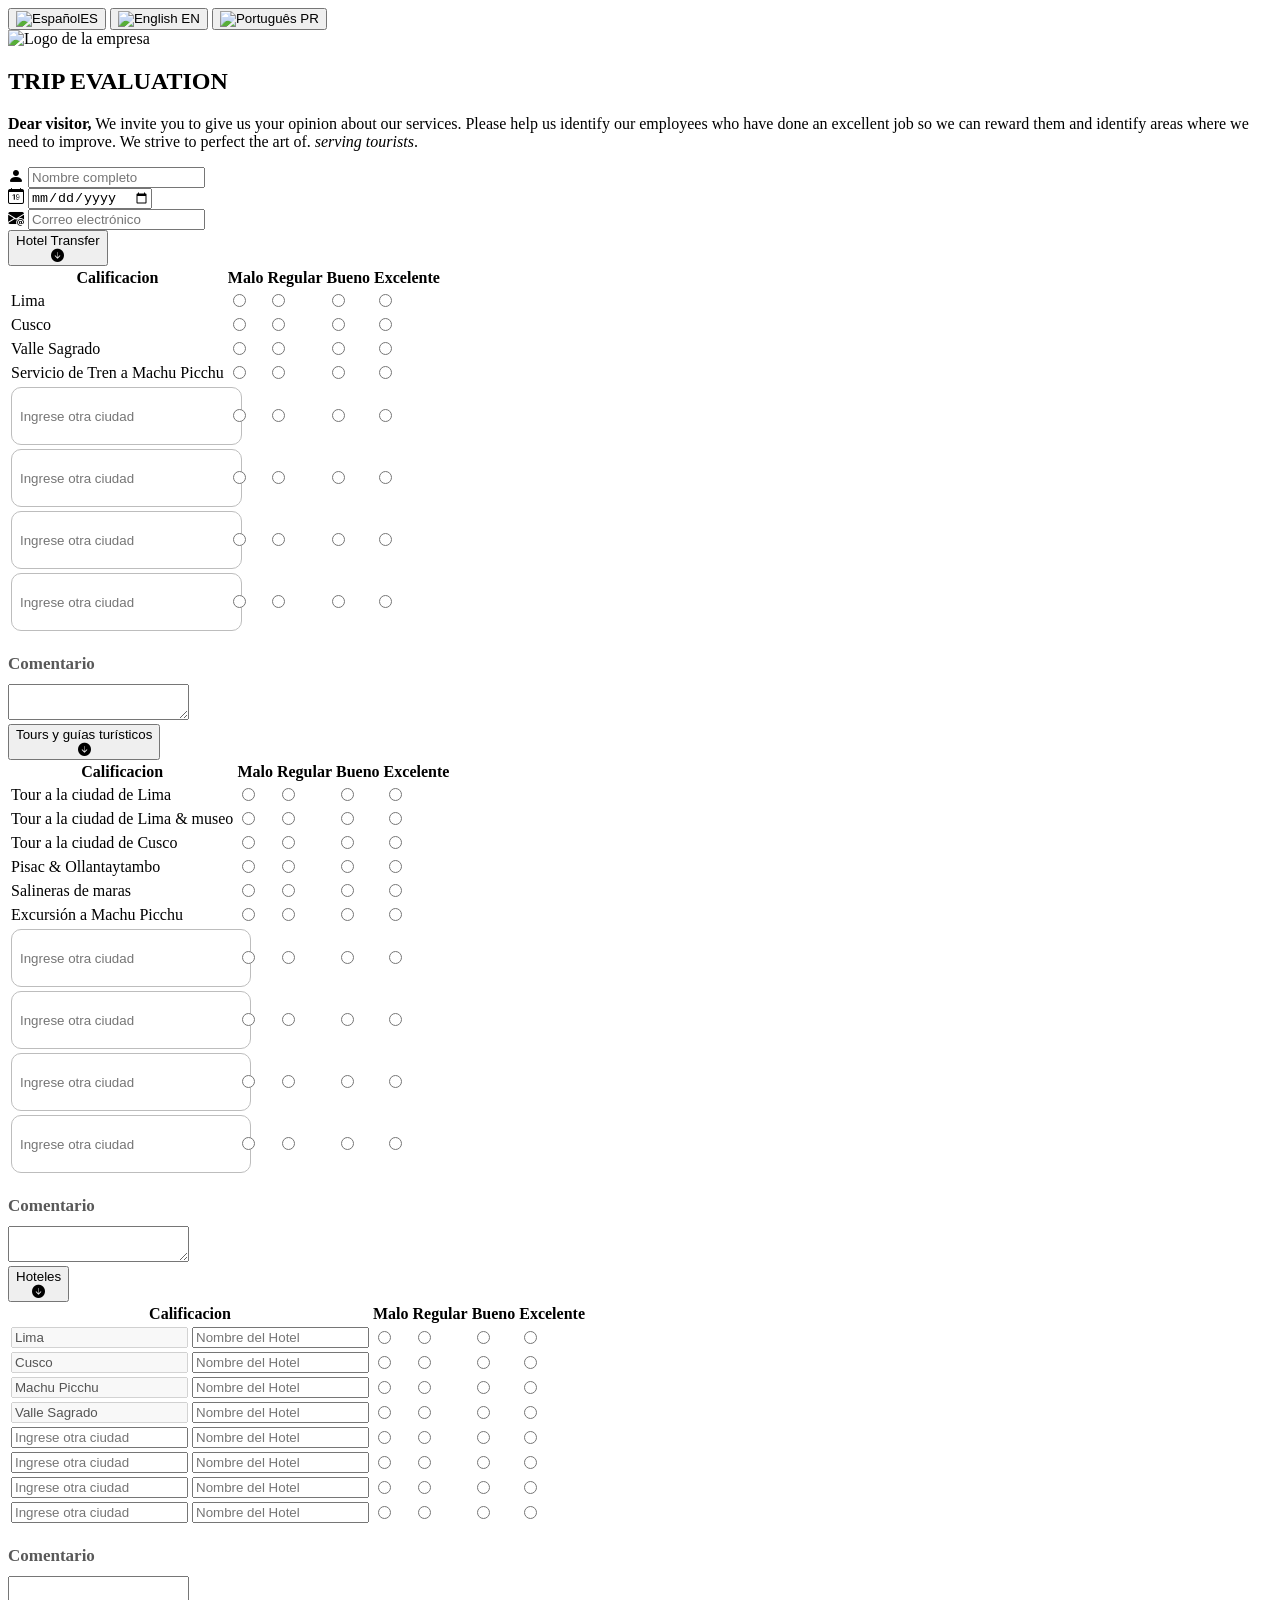
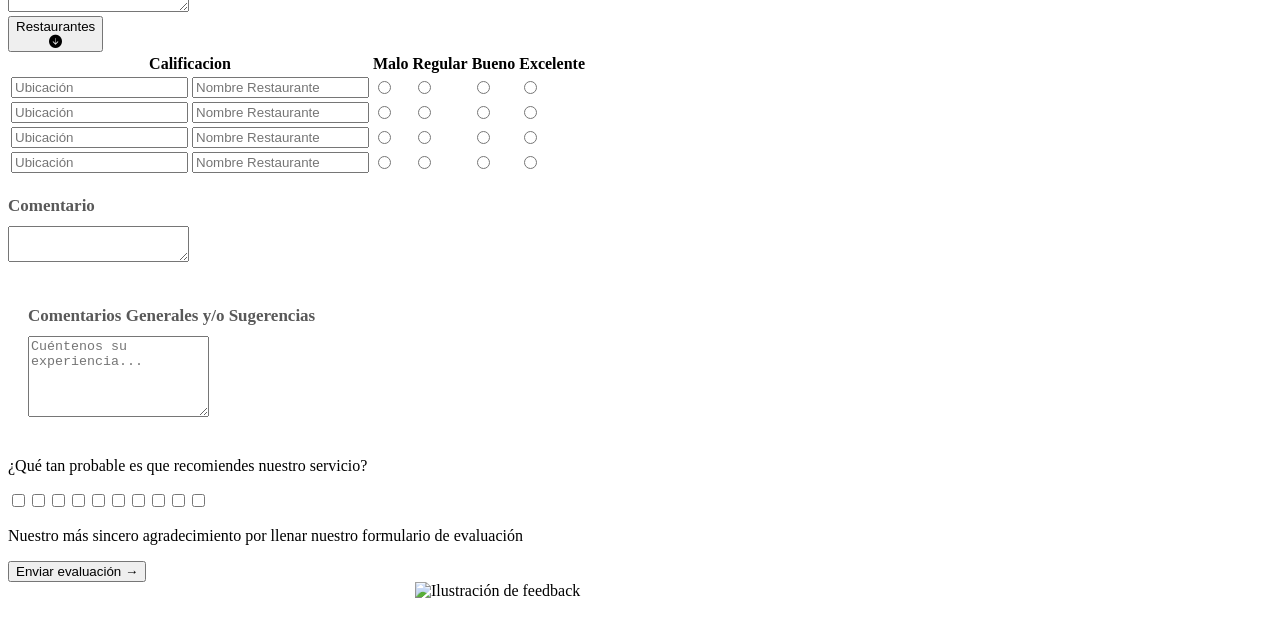
==== TE-PERU/en/index.html @ 6a071a6a "Add files via upload" ====
<!DOCTYPE html><html lang="en" data-astro-cid-glidbbnt> <head><meta charset="utf-8"><meta name="viewport" content="width=device-width"><meta name="generator" content="Astro v6.1.6"><link rel="icon" href="/favicon.ico"><link rel="preconnect" href="https://fonts.googleapis.com"><link rel="preconnect" href="https://fonts.gstatic.com" crossorigin><link href="https://fonts.googleapis.com/css2?family=Inter:ital,opsz,wght@0,14..32,100..900;1,14..32,100..900&display=swap" rel="stylesheet"><link rel="preconnect" href="https://fonts.gstatic.com" crossorigin><link href="https://fonts.googleapis.com/css2?family=Alex+Brush&display=swap" rel="stylesheet"><link rel="stylesheet" href="https://cdn.jsdelivr.net/npm/bootstrap-icons@1.13.1/font/bootstrap-icons.min.css"><link rel="stylesheet" href="/assets/languaje.DWebG3ff.css">
<style>.input-hotel-transfer[data-astro-cid-dhfotatx]{width:100%;height:40px;padding:8px;border-radius:10px;outline:none;border:1px solid rgb(189,189,189)}.comentarioText[data-astro-cid-dhfotatx]{color:#595959;font-weight:700;margin-top:20px;margin-bottom:10px;font-size:17px}.seccion-comentarios[data-astro-cid-dhfotatx]{padding:20px}.container-logo[data-astro-cid-dhfotatx]{width:100%;display:flex;justify-content:center;align-items:center}.imagen_logofiesta[data-astro-cid-dhfotatx]{width:450px;height:50px}
</style></head> <body data-astro-cid-glidbbnt>  <main data-astro-cid-dhfotatx> <div class="container-idiomas" data-astro-cid-yvy4d3r6> <div class="language-switcher" data-astro-cid-yvy4d3r6> <button id="btn-es" class="lang-btn boder-especial-left" data-astro-cid-yvy4d3r6> <img class="imagenSpanol" src="https://res.cloudinary.com/dlgeap8h0/image/upload/v1771217543/spanol_nisxya.png" alt="Español" data-astro-cid-yvy4d3r6>ES
</button> <button id="btn-en" class="lang-btn boder-especial" data-astro-cid-yvy4d3r6> <img class="imagenSpanol" src="https://res.cloudinary.com/dlgeap8h0/image/upload/v1771217543/eeuu_zp1ijv.png" alt="English" data-astro-cid-yvy4d3r6> EN
</button> <button id="btn-pr" class="boder-especial-right lang-btn" data-astro-cid-yvy4d3r6> <img class="imagenSpanol" src="https://res.cloudinary.com/dlgeap8h0/image/upload/v1776789189/Flag_of_Brazil.svg_dcr2kp.png" alt="Português" data-astro-cid-yvy4d3r6> PR
</button> </div> </div>  <script>
  function setActive(lang) {
    document.querySelectorAll(".lang-btn").forEach(btn => btn.classList.remove("active"));
    const target = document.querySelector("#btn-" + lang);
    if (target) target.classList.add("active");
  }

  function changeLang(lang) {
    localStorage.setItem("lang", lang);
    setActive(lang);
    window.dispatchEvent(new CustomEvent("changeLang", { detail: lang }));
  }

  function initLangButtons() {
    if (window.__langInitialized) return;
    window.__langInitialized = true;

    const btnEs = document.getElementById("btn-es");
    const btnEn = document.getElementById("btn-en");
    const btnPr = document.getElementById("btn-pr");

    if (!btnEs || !btnEn || !btnPr) return;

    btnEs.addEventListener("click", function() { changeLang("es"); });
    btnEn.addEventListener("click", function() { changeLang("en"); });
    btnPr.addEventListener("click", function() { changeLang("pr"); });

    const savedLang = localStorage.getItem("lang") || "es";
    setActive(savedLang);

    setTimeout(function() {
      window.dispatchEvent(new CustomEvent("changeLang", { detail: savedLang }));
    }, 80);
  }

  if (document.readyState === "loading") {
    document.addEventListener("DOMContentLoaded", initLangButtons);
  } else {
    initLangButtons();
  }

  document.addEventListener("astro:page-load", function() {
    window.__langInitialized = false;
    initLangButtons();
  });
</script> <section class="containerEvaluacionViaje" data-astro-cid-dhfotatx> <div class="imagen-empresa" data-astro-cid-dhfotatx> <img src="https://res.cloudinary.com/dlgeap8h0/image/upload/v1776726875/Group_22_vtvrk3.png" alt="Logo de la empresa" data-astro-cid-dhfotatx> </div> <div class="hero" data-astro-cid-dhfotatx> <h1 data-astro-cid-dhfotatx>TRIP EVALUATION</h1> <div class="hero-line" data-astro-cid-dhfotatx></div> </div> <div class="intro-card" data-astro-cid-dhfotatx> <p data-astro-cid-dhfotatx> <strong data-astro-cid-dhfotatx>Dear visitor,</strong> We invite you to give us your opinion about our services. Please help us identify our employees who have done an excellent job so we can reward them and identify areas where we need to improve.
 						We strive to perfect the art of. <em data-astro-cid-dhfotatx> serving tourists</em>.
</p> </div> <div class="containerForm" data-astro-cid-dhfotatx> <form class="form-contacto" data-astro-cid-dhfotatx> <div class="container-datos" data-astro-cid-dhfotatx> <div class="container-datosUnico" data-astro-cid-dhfotatx> <i class="bi bi-person-fill" data-astro-cid-dhfotatx></i> <input class="datosForm-personal" type="text" name="nombre" placeholder="Nombre completo" required data-astro-cid-dhfotatx> </div> <div class="container-datosUnico" data-astro-cid-dhfotatx> <i class="bi bi-calendar-date" data-astro-cid-dhfotatx></i> <input class="datosForm-personal" type="date" name="fecha" placeholder="Fecha" required data-astro-cid-dhfotatx> </div> </div> <div class="container-datosUnico mb-8" data-astro-cid-dhfotatx> <i class="bi bi-envelope-at-fill" data-astro-cid-dhfotatx></i> <input class="datosForm-personal" type="email" name="email" placeholder="Correo electrónico" required data-astro-cid-dhfotatx> </div> <div class="seccion" data-astro-cid-dhfotatx> <button type="button" class="seccion-header" aria-expanded="true" data-astro-cid-dhfotatx> <div class="seccion-titulo" data-astro-cid-dhfotatx> <span data-astro-cid-dhfotatx>Hotel Transfer</span> </div> <span class="chevron" data-astro-cid-dhfotatx> <i class="bi bi-arrow-down-circle-fill" data-astro-cid-dhfotatx></i> </span> </button> <div class="seccion-cuerpo abierto" data-astro-cid-dhfotatx> <table data-astro-cid-dhfotatx> <thead> <tr> <th class="col-label" data-i18n="calificacion">Calificacion</th> <th><span class="badge malo" data-i18n="malo">Malo</span></th> <th><span class="badge regular" data-i18n="regular">Regular</span></th> <th><span class="badge bueno" data-i18n="bueno">Bueno</span></th> <th><span class="badge excelente" data-i18n="excelente">Excelente</span></th> </tr> </thead> <tbody data-astro-cid-dhfotatx> <tr data-astro-cid-dhfotatx> <td class="fila-label" data-astro-cid-dhfotatx>Lima</td> <td data-astro-cid-dhfotatx><input type="radio" name="transfer-lima" value="1" data-astro-cid-dhfotatx></td> <td data-astro-cid-dhfotatx><input type="radio" name="transfer-lima" value="2" data-astro-cid-dhfotatx></td> <td data-astro-cid-dhfotatx><input type="radio" name="transfer-lima" value="3" data-astro-cid-dhfotatx></td> <td data-astro-cid-dhfotatx><input type="radio" name="transfer-lima" value="4" data-astro-cid-dhfotatx></td> </tr> <tr data-astro-cid-dhfotatx> <td class="fila-label" data-astro-cid-dhfotatx>Cusco</td> <td data-astro-cid-dhfotatx><input type="radio" name="transfer-cusco" value="1" data-astro-cid-dhfotatx></td> <td data-astro-cid-dhfotatx><input type="radio" name="transfer-cusco" value="2" data-astro-cid-dhfotatx></td> <td data-astro-cid-dhfotatx><input type="radio" name="transfer-cusco" value="3" data-astro-cid-dhfotatx></td> <td data-astro-cid-dhfotatx><input type="radio" name="transfer-cusco" value="4" data-astro-cid-dhfotatx></td> </tr> <tr data-astro-cid-dhfotatx> <td class="fila-label" data-astro-cid-dhfotatx>Valle Sagrado</td> <td data-astro-cid-dhfotatx><input type="radio" name="transfer-valle" value="1" data-astro-cid-dhfotatx></td> <td data-astro-cid-dhfotatx><input type="radio" name="transfer-valle" value="2" data-astro-cid-dhfotatx></td> <td data-astro-cid-dhfotatx><input type="radio" name="transfer-valle" value="3" data-astro-cid-dhfotatx></td> <td data-astro-cid-dhfotatx><input type="radio" name="transfer-valle" value="4" data-astro-cid-dhfotatx></td> </tr> <tr data-astro-cid-dhfotatx> <td class="fila-label" data-astro-cid-dhfotatx>Servicio de Tren a Machu Picchu</td> <td data-astro-cid-dhfotatx><input type="radio" name="transfer-arequipa" value="1" data-astro-cid-dhfotatx></td> <td data-astro-cid-dhfotatx><input type="radio" name="transfer-arequipa" value="2" data-astro-cid-dhfotatx></td> <td data-astro-cid-dhfotatx><input type="radio" name="transfer-arequipa" value="3" data-astro-cid-dhfotatx></td> <td data-astro-cid-dhfotatx><input type="radio" name="transfer-arequipa" value="4" data-astro-cid-dhfotatx></td> </tr> <tr data-astro-cid-dhfotatx> <td class="fila-label" data-astro-cid-dhfotatx><input class="hotel_input input-hotel-transfer" type="text" name="hotel-transfer-nombre-1" placeholder="Ingrese otra ciudad" data-astro-cid-dhfotatx></td> <td data-astro-cid-dhfotatx><input type="radio" name="hotel-transfer-calificacion-1" value="1" data-astro-cid-dhfotatx></td> <td data-astro-cid-dhfotatx><input type="radio" name="hotel-transfer-calificacion-1" value="2" data-astro-cid-dhfotatx></td> <td data-astro-cid-dhfotatx><input type="radio" name="hotel-transfer-calificacion-1" value="3" data-astro-cid-dhfotatx></td> <td data-astro-cid-dhfotatx><input type="radio" name="hotel-transfer-calificacion-1" value="4" data-astro-cid-dhfotatx></td> </tr> <tr data-astro-cid-dhfotatx> <td class="fila-label" data-astro-cid-dhfotatx><input class="hotel_input input-hotel-transfer" type="text" name="hotel-transfer-nombre-2" placeholder="Ingrese otra ciudad" data-astro-cid-dhfotatx></td> <td data-astro-cid-dhfotatx><input type="radio" name="hotel-transfer-calificacion-2" value="1" data-astro-cid-dhfotatx></td> <td data-astro-cid-dhfotatx><input type="radio" name="hotel-transfer-calificacion-2" value="2" data-astro-cid-dhfotatx></td> <td data-astro-cid-dhfotatx><input type="radio" name="hotel-transfer-calificacion-2" value="3" data-astro-cid-dhfotatx></td> <td data-astro-cid-dhfotatx><input type="radio" name="hotel-transfer-calificacion-2" value="4" data-astro-cid-dhfotatx></td> </tr> <tr data-astro-cid-dhfotatx> <td class="fila-label" data-astro-cid-dhfotatx><input class="hotel_input input-hotel-transfer" type="text" name="hotel-transfer-nombre-3" placeholder="Ingrese otra ciudad" data-astro-cid-dhfotatx></td> <td data-astro-cid-dhfotatx><input type="radio" name="hotel-transfer-calificacion-3" value="1" data-astro-cid-dhfotatx></td> <td data-astro-cid-dhfotatx><input type="radio" name="hotel-transfer-calificacion-3" value="2" data-astro-cid-dhfotatx></td> <td data-astro-cid-dhfotatx><input type="radio" name="hotel-transfer-calificacion-3" value="3" data-astro-cid-dhfotatx></td> <td data-astro-cid-dhfotatx><input type="radio" name="hotel-transfer-calificacion-3" value="4" data-astro-cid-dhfotatx></td> </tr> <tr data-astro-cid-dhfotatx> <td class="fila-label" data-astro-cid-dhfotatx><input class="hotel_input input-hotel-transfer" type="text" name="hotel-transfer-nombre-4" placeholder="Ingrese otra ciudad" data-astro-cid-dhfotatx></td> <td data-astro-cid-dhfotatx><input type="radio" name="hotel-transfer-calificacion-4" value="1" data-astro-cid-dhfotatx></td> <td data-astro-cid-dhfotatx><input type="radio" name="hotel-transfer-calificacion-4" value="2" data-astro-cid-dhfotatx></td> <td data-astro-cid-dhfotatx><input type="radio" name="hotel-transfer-calificacion-4" value="3" data-astro-cid-dhfotatx></td> <td data-astro-cid-dhfotatx><input type="radio" name="hotel-transfer-calificacion-4" value="4" data-astro-cid-dhfotatx></td> </tr> </tbody> </table> <div data-astro-cid-dhfotatx> <p class="comentarioText" data-astro-cid-dhfotatx>Comentario</p> <textarea name="comentarioHotelTransfer" placeholder="" data-astro-cid-dhfotatx></textarea> </div> </div> </div> <div class="seccion" data-astro-cid-dhfotatx> <button type="button" class="seccion-header" aria-expanded="false" data-astro-cid-dhfotatx> <div class="seccion-titulo" data-astro-cid-dhfotatx> <span data-astro-cid-dhfotatx>Tours y guías turísticos</span> </div> <span class="chevron" data-astro-cid-dhfotatx> <i class="bi bi-arrow-down-circle-fill" data-astro-cid-dhfotatx></i> </span> </button> <div class="seccion-cuerpo" data-astro-cid-dhfotatx> <table data-astro-cid-dhfotatx> <thead> <tr> <th class="col-label" data-i18n="calificacion">Calificacion</th> <th><span class="badge malo" data-i18n="malo">Malo</span></th> <th><span class="badge regular" data-i18n="regular">Regular</span></th> <th><span class="badge bueno" data-i18n="bueno">Bueno</span></th> <th><span class="badge excelente" data-i18n="excelente">Excelente</span></th> </tr> </thead> <tbody data-astro-cid-dhfotatx> <tr data-astro-cid-dhfotatx> <td class="fila-label" data-astro-cid-dhfotatx>Tour a la ciudad de Lima</td> <td data-astro-cid-dhfotatx><input type="radio" name="guia-lima" value="1" data-astro-cid-dhfotatx></td> <td data-astro-cid-dhfotatx><input type="radio" name="guia-lima" value="2" data-astro-cid-dhfotatx></td> <td data-astro-cid-dhfotatx><input type="radio" name="guia-lima" value="3" data-astro-cid-dhfotatx></td> <td data-astro-cid-dhfotatx><input type="radio" name="guia-lima" value="4" data-astro-cid-dhfotatx></td> </tr> <tr data-astro-cid-dhfotatx> <td class="fila-label" data-astro-cid-dhfotatx>Tour a la ciudad de Lima & museo</td> <td data-astro-cid-dhfotatx><input type="radio" name="guia-lima-museo" value="1" data-astro-cid-dhfotatx></td> <td data-astro-cid-dhfotatx><input type="radio" name="guia-lima-museo" value="2" data-astro-cid-dhfotatx></td> <td data-astro-cid-dhfotatx><input type="radio" name="guia-lima-museo" value="3" data-astro-cid-dhfotatx></td> <td data-astro-cid-dhfotatx><input type="radio" name="guia-lima-museo" value="4" data-astro-cid-dhfotatx></td> </tr> <tr data-astro-cid-dhfotatx> <td class="fila-label" data-astro-cid-dhfotatx>Tour a la ciudad de Cusco</td> <td data-astro-cid-dhfotatx><input type="radio" name="guia-ciudad-cusco" value="1" data-astro-cid-dhfotatx></td> <td data-astro-cid-dhfotatx><input type="radio" name="guia-ciudad-cusco" value="2" data-astro-cid-dhfotatx></td> <td data-astro-cid-dhfotatx><input type="radio" name="guia-ciudad-cusco" value="3" data-astro-cid-dhfotatx></td> <td data-astro-cid-dhfotatx><input type="radio" name="guia-ciudad-cusco" value="4" data-astro-cid-dhfotatx></td> </tr> <tr data-astro-cid-dhfotatx> <td class="fila-label" data-astro-cid-dhfotatx>Pisac & Ollantaytambo</td> <td data-astro-cid-dhfotatx><input type="radio" name="guia-pisac" value="1" data-astro-cid-dhfotatx></td> <td data-astro-cid-dhfotatx><input type="radio" name="guia-pisac" value="2" data-astro-cid-dhfotatx></td> <td data-astro-cid-dhfotatx><input type="radio" name="guia-pisac" value="3" data-astro-cid-dhfotatx></td> <td data-astro-cid-dhfotatx><input type="radio" name="guia-pisac" value="4" data-astro-cid-dhfotatx></td> </tr> <tr data-astro-cid-dhfotatx> <td class="fila-label" data-astro-cid-dhfotatx>Salineras de maras</td> <td data-astro-cid-dhfotatx><input type="radio" name="guia-piscinas-moray" value="1" data-astro-cid-dhfotatx></td> <td data-astro-cid-dhfotatx><input type="radio" name="guia-piscinas-moray" value="2" data-astro-cid-dhfotatx></td> <td data-astro-cid-dhfotatx><input type="radio" name="guia-piscinas-moray" value="3" data-astro-cid-dhfotatx></td> <td data-astro-cid-dhfotatx><input type="radio" name="guia-piscinas-moray" value="4" data-astro-cid-dhfotatx></td> </tr> <tr data-astro-cid-dhfotatx> <td class="fila-label" data-astro-cid-dhfotatx>Excursión a Machu Picchu</td> <td data-astro-cid-dhfotatx><input type="radio" name="guia-machu-picchu" value="1" data-astro-cid-dhfotatx></td> <td data-astro-cid-dhfotatx><input type="radio" name="guia-machu-picchu" value="2" data-astro-cid-dhfotatx></td> <td data-astro-cid-dhfotatx><input type="radio" name="guia-machu-picchu" value="3" data-astro-cid-dhfotatx></td> <td data-astro-cid-dhfotatx><input type="radio" name="guia-machu-picchu" value="4" data-astro-cid-dhfotatx></td> </tr> <tr data-astro-cid-dhfotatx> <td class="fila-label" data-astro-cid-dhfotatx><input class="hotel_input input-hotel-transfer" type="text" name="tours-nombre-1" placeholder="Ingrese otra ciudad" data-astro-cid-dhfotatx></td> <td data-astro-cid-dhfotatx><input type="radio" name="tours-guia-1" value="1" data-astro-cid-dhfotatx></td> <td data-astro-cid-dhfotatx><input type="radio" name="tours-guia-1" value="2" data-astro-cid-dhfotatx></td> <td data-astro-cid-dhfotatx><input type="radio" name="tours-guia-1" value="3" data-astro-cid-dhfotatx></td> <td data-astro-cid-dhfotatx><input type="radio" name="tours-guia-1" value="4" data-astro-cid-dhfotatx></td> </tr> <tr data-astro-cid-dhfotatx> <td class="fila-label" data-astro-cid-dhfotatx><input class="hotel_input input-hotel-transfer" type="text" name="tours-nombre-2" placeholder="Ingrese otra ciudad" data-astro-cid-dhfotatx></td> <td data-astro-cid-dhfotatx><input type="radio" name="tours-guia-2" value="1" data-astro-cid-dhfotatx></td> <td data-astro-cid-dhfotatx><input type="radio" name="tours-guia-2" value="2" data-astro-cid-dhfotatx></td> <td data-astro-cid-dhfotatx><input type="radio" name="tours-guia-2" value="3" data-astro-cid-dhfotatx></td> <td data-astro-cid-dhfotatx><input type="radio" name="tours-guia-2" value="4" data-astro-cid-dhfotatx></td> </tr> <tr data-astro-cid-dhfotatx> <td class="fila-label" data-astro-cid-dhfotatx><input class="hotel_input input-hotel-transfer" type="text" name="tours-nombre-3" placeholder="Ingrese otra ciudad" data-astro-cid-dhfotatx></td> <td data-astro-cid-dhfotatx><input type="radio" name="tours-guia-3" value="1" data-astro-cid-dhfotatx></td> <td data-astro-cid-dhfotatx><input type="radio" name="tours-guia-3" value="2" data-astro-cid-dhfotatx></td> <td data-astro-cid-dhfotatx><input type="radio" name="tours-guia-3" value="3" data-astro-cid-dhfotatx></td> <td data-astro-cid-dhfotatx><input type="radio" name="tours-guia-3" value="4" data-astro-cid-dhfotatx></td> </tr> <tr data-astro-cid-dhfotatx> <td class="fila-label" data-astro-cid-dhfotatx><input class="hotel_input input-hotel-transfer" type="text" name="tours-nombre-4" placeholder="Ingrese otra ciudad" data-astro-cid-dhfotatx></td> <td data-astro-cid-dhfotatx><input type="radio" name="tours-guia-4" value="1" data-astro-cid-dhfotatx></td> <td data-astro-cid-dhfotatx><input type="radio" name="tours-guia-4" value="2" data-astro-cid-dhfotatx></td> <td data-astro-cid-dhfotatx><input type="radio" name="tours-guia-4" value="3" data-astro-cid-dhfotatx></td> <td data-astro-cid-dhfotatx><input type="radio" name="tours-guia-4" value="4" data-astro-cid-dhfotatx></td> </tr> </tbody> </table> <div data-astro-cid-dhfotatx> <p class="comentarioText" data-astro-cid-dhfotatx>Comentario</p> <textarea name="comentarioToursGuia" placeholder="" data-astro-cid-dhfotatx></textarea> </div> </div> </div> <div class="seccion" data-astro-cid-dhfotatx> <button type="button" class="seccion-header" aria-expanded="false" data-astro-cid-dhfotatx> <div class="seccion-titulo" data-astro-cid-dhfotatx> <span data-astro-cid-dhfotatx>Hoteles</span> </div> <span class="chevron" data-astro-cid-dhfotatx> <i class="bi bi-arrow-down-circle-fill" data-astro-cid-dhfotatx></i> </span> </button> <div class="seccion-cuerpo" data-astro-cid-dhfotatx> <table data-astro-cid-dhfotatx> <thead> <tr> <th class="col-label" data-i18n="calificacion">Calificacion</th> <th><span class="badge malo" data-i18n="malo">Malo</span></th> <th><span class="badge regular" data-i18n="regular">Regular</span></th> <th><span class="badge bueno" data-i18n="bueno">Bueno</span></th> <th><span class="badge excelente" data-i18n="excelente">Excelente</span></th> </tr> </thead> <tbody data-astro-cid-dhfotatx> <tr data-astro-cid-dhfotatx> <td class="fila-label" data-astro-cid-dhfotatx> <div class="container-input_hotel" data-astro-cid-dhfotatx> <input class="hotel_input input-restaurante" type="text" name="Lima" value="Lima" disabled placeholder="Ingrese otra ciudad" data-astro-cid-dhfotatx> <input class="hotel_input input-restaurante" type="text" name="hotel-lima" placeholder="Nombre del Hotel" data-astro-cid-dhfotatx> </div> </td> <td data-astro-cid-dhfotatx><input type="radio" name="hotel-lima-calificacion" value="1" data-astro-cid-dhfotatx></td> <td data-astro-cid-dhfotatx><input type="radio" name="hotel-lima-calificacion" value="2" data-astro-cid-dhfotatx></td> <td data-astro-cid-dhfotatx><input type="radio" name="hotel-lima-calificacion" value="3" data-astro-cid-dhfotatx></td> <td data-astro-cid-dhfotatx><input type="radio" name="hotel-lima-calificacion" value="4" data-astro-cid-dhfotatx></td> </tr> <tr data-astro-cid-dhfotatx> <td class="fila-label" data-astro-cid-dhfotatx> <div class="container-input_hotel" data-astro-cid-dhfotatx> <input class="hotel_input input-restaurante" type="text" name="Cusco" value="Cusco" disabled placeholder="Ingrese otra ciudad" data-astro-cid-dhfotatx> <input class="hotel_input input-restaurante" type="text" name="hotel-cusco" placeholder="Nombre del Hotel" data-astro-cid-dhfotatx> </div> </td> <td data-astro-cid-dhfotatx><input type="radio" name="hotel-cusco-calificacion" value="1" data-astro-cid-dhfotatx></td> <td data-astro-cid-dhfotatx><input type="radio" name="hotel-cusco-calificacion" value="2" data-astro-cid-dhfotatx></td> <td data-astro-cid-dhfotatx><input type="radio" name="hotel-cusco-calificacion" value="3" data-astro-cid-dhfotatx></td> <td data-astro-cid-dhfotatx><input type="radio" name="hotel-cusco-calificacion" value="4" data-astro-cid-dhfotatx></td> </tr> <tr data-astro-cid-dhfotatx> <td class="fila-label" data-astro-cid-dhfotatx> <div class="container-input_hotel" data-astro-cid-dhfotatx> <input class="hotel_input input-restaurante" type="text" name="machu-picchu" value="Machu Picchu" disabled placeholder="Ingrese otra ciudad" data-astro-cid-dhfotatx> <input class="hotel_input input-restaurante" type="text" name="hotel-machu-picchu" placeholder="Nombre del Hotel" data-astro-cid-dhfotatx> </div> </td> <td data-astro-cid-dhfotatx><input type="radio" name="hotel-machu-picchu-calificacion" value="1" data-astro-cid-dhfotatx></td> <td data-astro-cid-dhfotatx><input type="radio" name="hotel-machu-picchu-calificacion" value="2" data-astro-cid-dhfotatx></td> <td data-astro-cid-dhfotatx><input type="radio" name="hotel-machu-picchu-calificacion" value="3" data-astro-cid-dhfotatx></td> <td data-astro-cid-dhfotatx><input type="radio" name="hotel-machu-picchu-calificacion" value="4" data-astro-cid-dhfotatx></td> </tr> <tr data-astro-cid-dhfotatx> <td class="fila-label" data-astro-cid-dhfotatx> <div class="container-input_hotel" data-astro-cid-dhfotatx> <input class="hotel_input input-restaurante" type="text" name="valle-sagrado" value="Valle Sagrado" disabled placeholder="Ingrese otra ciudad" data-astro-cid-dhfotatx> <input class="hotel_input input-restaurante" type="text" name="hotel-valle-sagrado" placeholder="Nombre del Hotel" data-astro-cid-dhfotatx> </div> </td> <td data-astro-cid-dhfotatx><input type="radio" name="hotel-valle-sagrado-calificacion" value="1" data-astro-cid-dhfotatx></td> <td data-astro-cid-dhfotatx><input type="radio" name="hotel-valle-sagrado-calificacion" value="2" data-astro-cid-dhfotatx></td> <td data-astro-cid-dhfotatx><input type="radio" name="hotel-valle-sagrado-calificacion" value="3" data-astro-cid-dhfotatx></td> <td data-astro-cid-dhfotatx><input type="radio" name="hotel-valle-sagrado-calificacion" value="4" data-astro-cid-dhfotatx></td> </tr> <tr data-astro-cid-dhfotatx> <td class="fila-label" data-astro-cid-dhfotatx> <div class="container-input_hotel" data-astro-cid-dhfotatx> <input class="hotel_input input-restaurante" type="text" name="hotel-ubicacion-1" placeholder="Ingrese otra ciudad" data-astro-cid-dhfotatx> <input class="hotel_input input-restaurante" type="text" name="hotel-nombre-1" placeholder="Nombre del Hotel" data-astro-cid-dhfotatx> </div> </td> <td data-astro-cid-dhfotatx><input type="radio" name="hotel-calificacion-1" value="1" data-astro-cid-dhfotatx></td> <td data-astro-cid-dhfotatx><input type="radio" name="hotel-calificacion-1" value="2" data-astro-cid-dhfotatx></td> <td data-astro-cid-dhfotatx><input type="radio" name="hotel-calificacion-1" value="3" data-astro-cid-dhfotatx></td> <td data-astro-cid-dhfotatx><input type="radio" name="hotel-calificacion-1" value="4" data-astro-cid-dhfotatx></td> </tr> <tr data-astro-cid-dhfotatx> <td class="fila-label" data-astro-cid-dhfotatx> <div class="container-input_hotel" data-astro-cid-dhfotatx> <input class="hotel_input input-restaurante" type="text" name="hotel-ubicacion-2" placeholder="Ingrese otra ciudad" data-astro-cid-dhfotatx> <input class="hotel_input input-restaurante" type="text" name="hotel-nombre-2" placeholder="Nombre del Hotel" data-astro-cid-dhfotatx> </div> </td> <td data-astro-cid-dhfotatx><input type="radio" name="hotel-calificacion-2" value="1" data-astro-cid-dhfotatx></td> <td data-astro-cid-dhfotatx><input type="radio" name="hotel-calificacion-2" value="2" data-astro-cid-dhfotatx></td> <td data-astro-cid-dhfotatx><input type="radio" name="hotel-calificacion-2" value="3" data-astro-cid-dhfotatx></td> <td data-astro-cid-dhfotatx><input type="radio" name="hotel-calificacion-2" value="4" data-astro-cid-dhfotatx></td> </tr> <tr data-astro-cid-dhfotatx> <td class="fila-label" data-astro-cid-dhfotatx> <div class="container-input_hotel" data-astro-cid-dhfotatx> <input class="hotel_input input-restaurante" type="text" name="hotel-ubicacion-3" placeholder="Ingrese otra ciudad" data-astro-cid-dhfotatx> <input class="hotel_input input-restaurante" type="text" name="hotel-nombre-3" placeholder="Nombre del Hotel" data-astro-cid-dhfotatx> </div> </td> <td data-astro-cid-dhfotatx><input type="radio" name="hotel-calificacion-3" value="1" data-astro-cid-dhfotatx></td> <td data-astro-cid-dhfotatx><input type="radio" name="hotel-calificacion-3" value="2" data-astro-cid-dhfotatx></td> <td data-astro-cid-dhfotatx><input type="radio" name="hotel-calificacion-3" value="3" data-astro-cid-dhfotatx></td> <td data-astro-cid-dhfotatx><input type="radio" name="hotel-calificacion-3" value="4" data-astro-cid-dhfotatx></td> </tr> <tr data-astro-cid-dhfotatx> <td class="fila-label" data-astro-cid-dhfotatx> <div class="container-input_hotel" data-astro-cid-dhfotatx> <input class="hotel_input input-restaurante" type="text" name="hotel-ubicacion-4" placeholder="Ingrese otra ciudad" data-astro-cid-dhfotatx> <input class="hotel_input input-restaurante" type="text" name="hotel-nombre-4" placeholder="Nombre del Hotel" data-astro-cid-dhfotatx> </div> </td> <td data-astro-cid-dhfotatx><input type="radio" name="hotel-calificacion-4" value="1" data-astro-cid-dhfotatx></td> <td data-astro-cid-dhfotatx><input type="radio" name="hotel-calificacion-4" value="2" data-astro-cid-dhfotatx></td> <td data-astro-cid-dhfotatx><input type="radio" name="hotel-calificacion-4" value="3" data-astro-cid-dhfotatx></td> <td data-astro-cid-dhfotatx><input type="radio" name="hotel-calificacion-4" value="4" data-astro-cid-dhfotatx></td> </tr> </tbody> </table> <div data-astro-cid-dhfotatx> <p class="comentarioText" data-astro-cid-dhfotatx>Comentario</p> <textarea name="comentarioHotel" placeholder="" data-astro-cid-dhfotatx></textarea> </div> </div> </div> <div class="seccion" data-astro-cid-dhfotatx> <button type="button" class="seccion-header" aria-expanded="false" data-astro-cid-dhfotatx> <div class="seccion-titulo" data-astro-cid-dhfotatx> <span data-astro-cid-dhfotatx>Restaurantes</span> </div> <span class="chevron" data-astro-cid-dhfotatx> <i class="bi bi-arrow-down-circle-fill" data-astro-cid-dhfotatx></i> </span> </button> <div class="seccion-cuerpo" data-astro-cid-dhfotatx> <table data-astro-cid-dhfotatx> <thead> <tr> <th class="col-label" data-i18n="calificacion">Calificacion</th> <th><span class="badge malo" data-i18n="malo">Malo</span></th> <th><span class="badge regular" data-i18n="regular">Regular</span></th> <th><span class="badge bueno" data-i18n="bueno">Bueno</span></th> <th><span class="badge excelente" data-i18n="excelente">Excelente</span></th> </tr> </thead> <tbody data-astro-cid-dhfotatx> <tr data-astro-cid-dhfotatx> <td class="fila-label" data-astro-cid-dhfotatx> <div class="container-input_resturante" data-astro-cid-dhfotatx> <input class="input-restaurante" type="text" name="rest-ubicacion-1" placeholder="Ubicación" data-astro-cid-dhfotatx> <input class="input-restaurante" type="text" name="rest-nombre-1" placeholder="Nombre Restaurante" data-astro-cid-dhfotatx> </div> </td> <td data-astro-cid-dhfotatx><input type="radio" name="rest-calif-1" value="1" data-astro-cid-dhfotatx></td> <td data-astro-cid-dhfotatx><input type="radio" name="rest-calif-1" value="2" data-astro-cid-dhfotatx></td> <td data-astro-cid-dhfotatx><input type="radio" name="rest-calif-1" value="3" data-astro-cid-dhfotatx></td> <td data-astro-cid-dhfotatx><input type="radio" name="rest-calif-1" value="4" data-astro-cid-dhfotatx></td> </tr> <tr data-astro-cid-dhfotatx> <td class="fila-label" data-astro-cid-dhfotatx> <div class="container-input_resturante" data-astro-cid-dhfotatx> <input class="input-restaurante" type="text" name="rest-ubicacion-2" placeholder="Ubicación" data-astro-cid-dhfotatx> <input class="input-restaurante" type="text" name="rest-nombre-2" placeholder="Nombre Restaurante" data-astro-cid-dhfotatx> </div> </td> <td data-astro-cid-dhfotatx><input type="radio" name="rest-calif-2" value="1" data-astro-cid-dhfotatx></td> <td data-astro-cid-dhfotatx><input type="radio" name="rest-calif-2" value="2" data-astro-cid-dhfotatx></td> <td data-astro-cid-dhfotatx><input type="radio" name="rest-calif-2" value="3" data-astro-cid-dhfotatx></td> <td data-astro-cid-dhfotatx><input type="radio" name="rest-calif-2" value="4" data-astro-cid-dhfotatx></td> </tr> <tr data-astro-cid-dhfotatx> <td class="fila-label" data-astro-cid-dhfotatx> <div class="container-input_resturante" data-astro-cid-dhfotatx> <input class="input-restaurante" type="text" name="rest-ubicacion-3" placeholder="Ubicación" data-astro-cid-dhfotatx> <input class="input-restaurante" type="text" name="rest-nombre-3" placeholder="Nombre Restaurante" data-astro-cid-dhfotatx> </div> </td> <td data-astro-cid-dhfotatx><input type="radio" name="rest-calif-3" value="1" data-astro-cid-dhfotatx></td> <td data-astro-cid-dhfotatx><input type="radio" name="rest-calif-3" value="2" data-astro-cid-dhfotatx></td> <td data-astro-cid-dhfotatx><input type="radio" name="rest-calif-3" value="3" data-astro-cid-dhfotatx></td> <td data-astro-cid-dhfotatx><input type="radio" name="rest-calif-3" value="4" data-astro-cid-dhfotatx></td> </tr> <tr data-astro-cid-dhfotatx> <td class="fila-label" data-astro-cid-dhfotatx> <div class="container-input_resturante" data-astro-cid-dhfotatx> <input class="input-restaurante" type="text" name="rest-ubicacion-4" placeholder="Ubicación" data-astro-cid-dhfotatx> <input class="input-restaurante" type="text" name="rest-nombre-4" placeholder="Nombre Restaurante" data-astro-cid-dhfotatx> </div> </td> <td data-astro-cid-dhfotatx><input type="radio" name="rest-calif-4" value="1" data-astro-cid-dhfotatx></td> <td data-astro-cid-dhfotatx><input type="radio" name="rest-calif-4" value="2" data-astro-cid-dhfotatx></td> <td data-astro-cid-dhfotatx><input type="radio" name="rest-calif-4" value="3" data-astro-cid-dhfotatx></td> <td data-astro-cid-dhfotatx><input type="radio" name="rest-calif-4" value="4" data-astro-cid-dhfotatx></td> </tr> </tbody> </table> <div data-astro-cid-dhfotatx> <p class="comentarioText" data-astro-cid-dhfotatx>Comentario</p> <textarea name="comentarioRestaurante" placeholder="" data-astro-cid-dhfotatx></textarea> </div> </div> </div> <div class="seccion seccion-comentarios" data-astro-cid-dhfotatx> <p class="comentarioText" data-astro-cid-dhfotatx>Comentarios Generales y/o Sugerencias</p> <div class="comentarios-wrap" data-astro-cid-dhfotatx> <textarea name="comentarios" placeholder="Cuéntenos su experiencia..." rows="5" data-astro-cid-dhfotatx></textarea> </div> </div> <div class="max-w-xl mx-auto p-6 bg-white rounded-2xl shadow-sm border border-gray-100 mt-8" data-astro-cid-dhfotatx> <p class="text-gray-800 font-bold mb-4 text-center" data-astro-cid-dhfotatx>
¿Qué tan probable es que recomiendes nuestro servicio?
</p> <div class="input-radioValoracion" data-astro-cid-dhfotatx> <input type="checkbox" name="rating-check" value="1" data-value="1" class="rating-input" required data-astro-cid-dhfotatx><input type="checkbox" name="rating-check" value="2" data-value="2" class="rating-input" data-astro-cid-dhfotatx><input type="checkbox" name="rating-check" value="3" data-value="3" class="rating-input" data-astro-cid-dhfotatx><input type="checkbox" name="rating-check" value="4" data-value="4" class="rating-input" data-astro-cid-dhfotatx><input type="checkbox" name="rating-check" value="5" data-value="5" class="rating-input" data-astro-cid-dhfotatx><input type="checkbox" name="rating-check" value="6" data-value="6" class="rating-input" data-astro-cid-dhfotatx><input type="checkbox" name="rating-check" value="7" data-value="7" class="rating-input" data-astro-cid-dhfotatx><input type="checkbox" name="rating-check" value="8" data-value="8" class="rating-input" data-astro-cid-dhfotatx><input type="checkbox" name="rating-check" value="9" data-value="9" class="rating-input" data-astro-cid-dhfotatx><input type="checkbox" name="rating-check" value="10" data-value="10" class="rating-input" data-astro-cid-dhfotatx> </div> <input id="calificacion" hidden type="number" value="0" name="calificacion_final" readonly data-astro-cid-dhfotatx> </div> <div class="form-footer mt-8" data-astro-cid-dhfotatx> <p class="footer-note" data-astro-cid-dhfotatx>
Nuestro más sincero agradecimiento por llenar nuestro formulario de evaluación
</p> <button type="submit" class="button btn-enviar" data-astro-cid-dhfotatx>
Enviar evaluación →
</button> </div> </form> </div> <div class="container-logo" data-astro-cid-dhfotatx> <img src="https://res.cloudinary.com/dlgeap8h0/image/upload/q_auto/f_auto/v1776376128/footer_e5ishe.png" alt="Ilustración de feedback" class="imagen_logofiesta" data-astro-cid-dhfotatx> </div> </section> </main>  </body></html> <script src="https://cdn.jsdelivr.net/npm/sweetalert2@11"></script> <script>
	document.querySelectorAll(".seccion-header").forEach((btn) => {
		btn.addEventListener("click", () => {
			const cuerpo = btn.nextElementSibling;
			const abierto = cuerpo.classList.contains("abierto");
			cuerpo.classList.toggle("abierto", !abierto);
			btn.setAttribute("aria-expanded", String(!abierto));
		});
	});

	document.querySelectorAll(".rating-input").forEach((btn) => {
		btn.addEventListener("click", () => {
			const valorSeleccionado = parseInt(btn.dataset.value);
			document.getElementById("calificacion").value = valorSeleccionado;

			document.querySelectorAll(".rating-input").forEach((input) => {
				input.checked = parseInt(input.dataset.value) <= valorSeleccionado;
			});
		});
	});

	const URL_API = "https://limited-cathy-peru-luxury-54ebd510.koyeb.app/evaluacion";
	const form = document.querySelector(".form-contacto");

	const mapCalificacion = (valor) => {
		const notas = {
			"4": "Excelente",
			"3": "Bueno",
			"2": "Regular",
			"1": "Malo",
		};
		return notas[valor] || null;
	};

	form?.addEventListener("submit", async (e) => {
		e.preventDefault();

		const btn = form.querySelector("button[type='submit']");
		btn.disabled = true;
		btn.innerText = "Enviando...";

		const formData = new FormData(form);

		const restaurantes = [];
		for (let i = 1; i <= 4; i++) {
			const nombre = formData.get(`rest-nombre-${i}`);
			const ubi    = formData.get(`rest-ubicacion-${i}`);
			const cal    = formData.get(`rest-calif-${i}`);
			if (nombre || ubi || cal) {
				restaurantes.push({
					restaurante_name:          nombre || "N/A",
					restaurante_ubicacion:     ubi    || "N/A",
					restaurante_calificacion:  mapCalificacion(cal) || "No evaluado",
				});
			}
		}

		const data = {
			nombre:       formData.get("nombre"),
			email:        formData.get("email"),
			fecha:        formData.get("fecha"),
			comentarioHotelTransfer: formData.get("comentarioHotelTransfer"),
			comentarioHotel: formData.get("comentarioHotel"),
			comentarioRestaurante: formData.get("comentarioRestaurante"),
			comentariosToursGuia: formData.get("comentarioToursGuia"),
			calificacion: parseInt(document.getElementById("calificacion").value) || 0,

			hotelTransfer: [
				{ hotelTransfer_name: "Lima",         hotelTransfer_calificacion: mapCalificacion(formData.get("transfer-lima"))     },
				{ hotelTransfer_name: "Cusco",        hotelTransfer_calificacion: mapCalificacion(formData.get("transfer-cusco"))    },
				{ hotelTransfer_name: "Valle Sagrado",hotelTransfer_calificacion: mapCalificacion(formData.get("transfer-valle"))    },
				{ hotelTransfer_name: "Servicio de Tren a Machu Picchu",     hotelTransfer_calificacion: mapCalificacion(formData.get("transfer-arequipa")) },
				
				{ hotelTransfer_name: formData.get("hotel-transfer-nombre-1"),     hotelTransfer_calificacion: mapCalificacion(formData.get("hotel-transfer-calificacion-1")) },
				{ hotelTransfer_name: formData.get("hotel-transfer-nombre-2"),     hotelTransfer_calificacion: mapCalificacion(formData.get("hotel-transfer-calificacion-2")) },
				{ hotelTransfer_name: formData.get("hotel-transfer-nombre-3"),     hotelTransfer_calificacion: mapCalificacion(formData.get("hotel-transfer-calificacion-3")) },
				{ hotelTransfer_name: formData.get("hotel-transfer-nombre-4"),     hotelTransfer_calificacion: mapCalificacion(formData.get("hotel-transfer-calificacion-4")) },
			].filter((i) => i.hotelTransfer_calificacion),

			tours: [
				{ tours_name: "Recorrido por la ciudad de Lima", tours_calificacion: mapCalificacion(formData.get("guia-lima"))  },
				{ tours_name: "Recorrido por la ciudad de Lima y museo", tours_calificacion: mapCalificacion(formData.get("guia-lima-museo")) },
				{ tours_name: "Tour por la ciudad de Cusco",tours_calificacion: mapCalificacion(formData.get("guia-ciudad-cusco")) },
				{ tours_name: "Pisac y Ollantaytambo",tours_calificacion: mapCalificacion(formData.get("guia-pisac")) },
				{ tours_name: "Piscinas salinas de Moray y Maras",tours_calificacion: mapCalificacion(formData.get("guia-piscinas-moray")) },
				{ tours_name: "Excursión a Machu Picchu",tours_calificacion: mapCalificacion(formData.get("guia-machu-picchu")) },
				
				
				{ tours_name: formData.get("tours-nombre-1"),tours_calificacion: mapCalificacion(formData.get("tours-guia-1")) },
				{ tours_name: formData.get("tours-nombre-2"),tours_calificacion: mapCalificacion(formData.get("tours-guia-2")) },
				{ tours_name: formData.get("tours-nombre-3"),tours_calificacion: mapCalificacion(formData.get("tours-guia-3")) },
				{ tours_name: formData.get("tours-nombre-4"),tours_calificacion: mapCalificacion(formData.get("tours-guia-4")) },
			].filter((i) => i.tours_calificacion),

			hotel: [
				{ hotel_ubicacion: "Lima",  hotel_name: formData.get("hotel-lima"), hotel_calificacion: mapCalificacion(formData.get("hotel-lima-calificacion"))  },
				{ hotel_ubicacion: "Cusco", hotel_name: formData.get("hotel-cusco"), hotel_calificacion: mapCalificacion(formData.get("hotel-cusco-calificacion")) },
				{ hotel_ubicacion: "Machu Picchu", hotel_name: formData.get("hotel-machu-picchu"), hotel_calificacion: mapCalificacion(formData.get("hotel-machu-picchu-calificacion")) },
				{ hotel_ubicacion: "Valle Sagrado", hotel_name: formData.get("hotel-valle-sagrado"), hotel_calificacion: mapCalificacion(formData.get("hotel-valle-sagrado-calificacion")) },

				{ hotel_ubicacion: formData.get("hotel-ubicacion-1"), hotel_name: formData.get("hotel-nombre-1"), hotel_calificacion: mapCalificacion(formData.get("hotel-calificacion-1")) },
				{ hotel_ubicacion: formData.get("hotel-ubicacion-2"), hotel_name: formData.get("hotel-nombre-2"), hotel_calificacion: mapCalificacion(formData.get("hotel-calificacion-2")) },
				{ hotel_ubicacion: formData.get("hotel-ubicacion-3"), hotel_name: formData.get("hotel-nombre-3"), hotel_calificacion: mapCalificacion(formData.get("hotel-calificacion-3")) },
				{ hotel_ubicacion: formData.get("hotel-ubicacion-4"), hotel_name: formData.get("hotel-nombre-4"), hotel_calificacion: mapCalificacion(formData.get("hotel-calificacion-4")) },


			].filter((i) => i.hotel_calificacion),

			restaurantes: restaurantes,
			comentario:   formData.get("comentarios") || "",
		};

		try {
			const response = await fetch(URL_API, {
				method: "POST",
				headers: { "Content-Type": "application/json" },
				body: JSON.stringify(data),
			});

			if (response.ok) {
				Swal.fire({
					title: '¡Éxito!',
					text: 'Evaluación enviada con éxito.',
					icon: 'success',
					confirmButtonText: 'Cerrar'
				})
				form.reset();
				document.getElementById("calificacion").value = "0";
			} else {
				Swal.fire({
					title: 'Error!',
					text: 'Error al enviar. Inténtalo de nuevo.',
					icon: 'error',
					confirmButtonText: 'Cerrar'
				})
			}
		} catch (error) {
			console.error("Error:", error);
			alert("Error de conexión con el servidor.");
		} finally {
			btn.innerText = "Enviar evaluación →";
			btn.disabled = false;
		}
	});
</script>
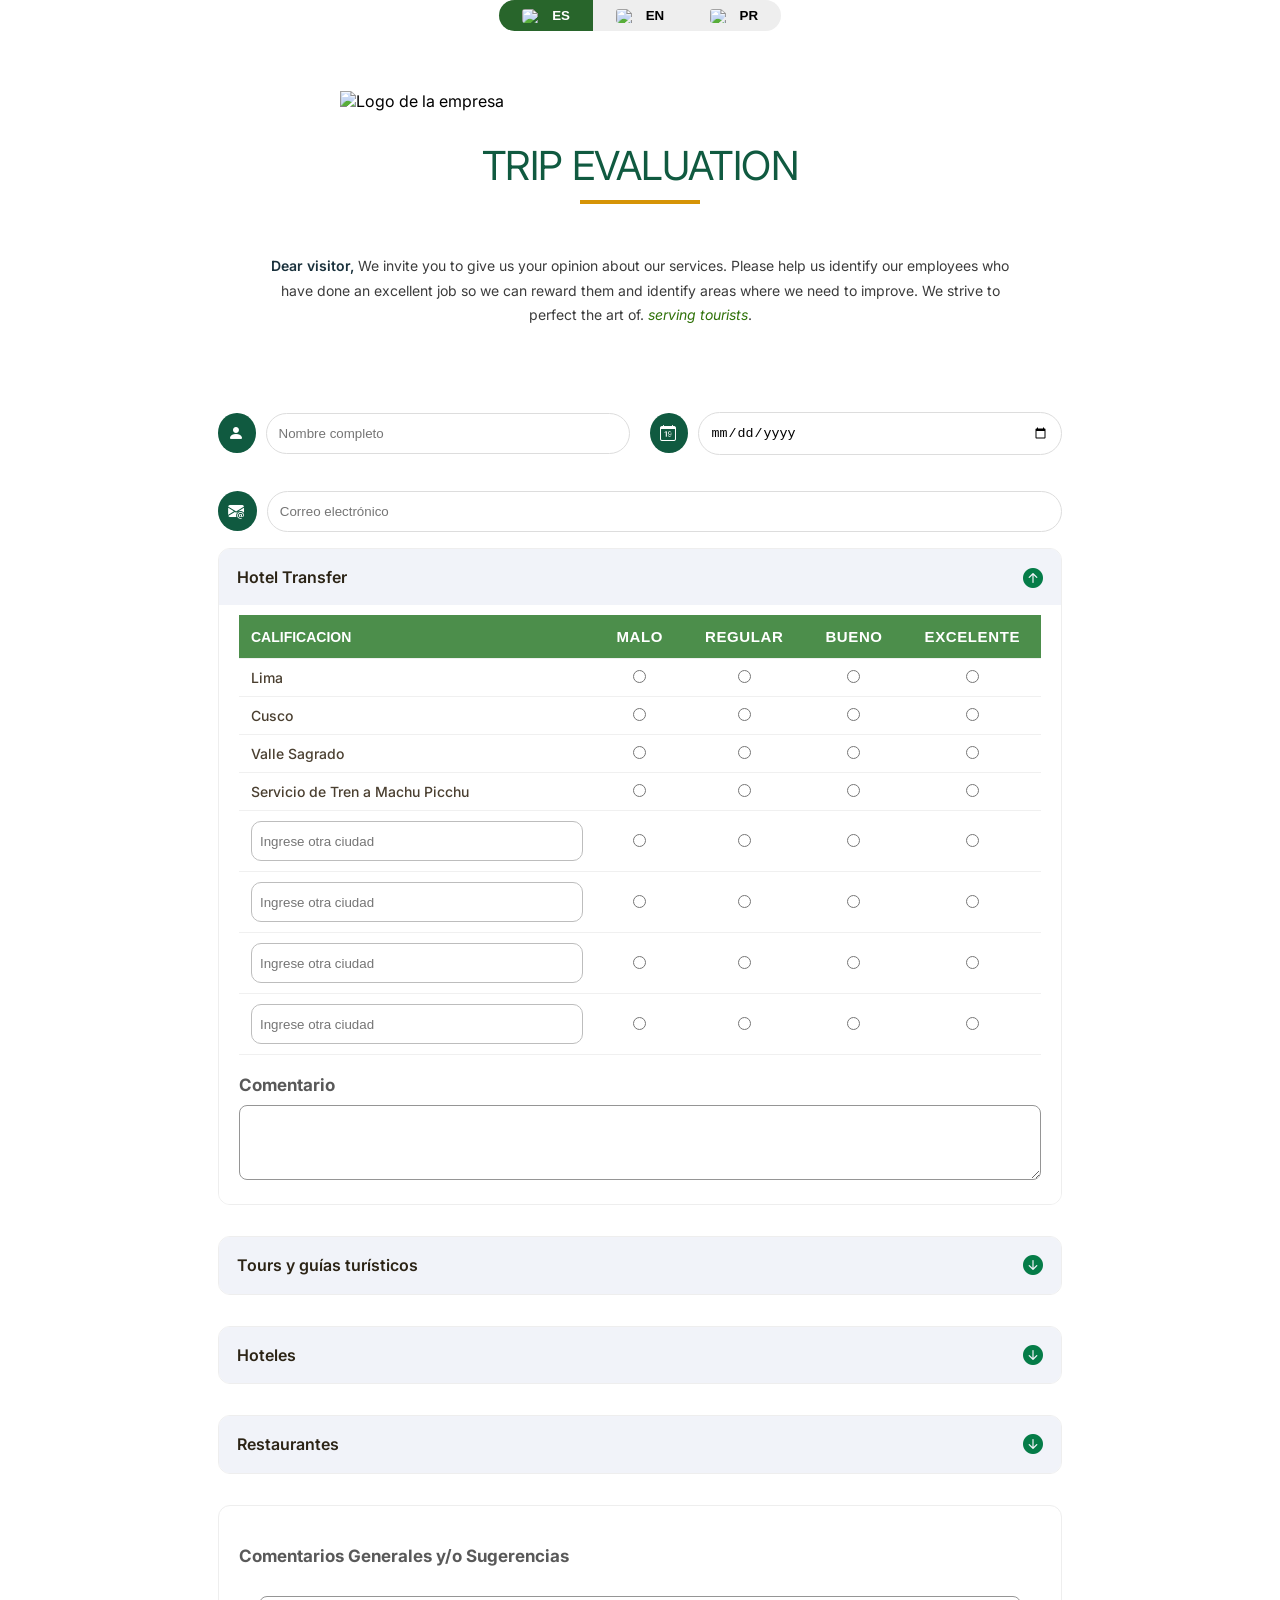
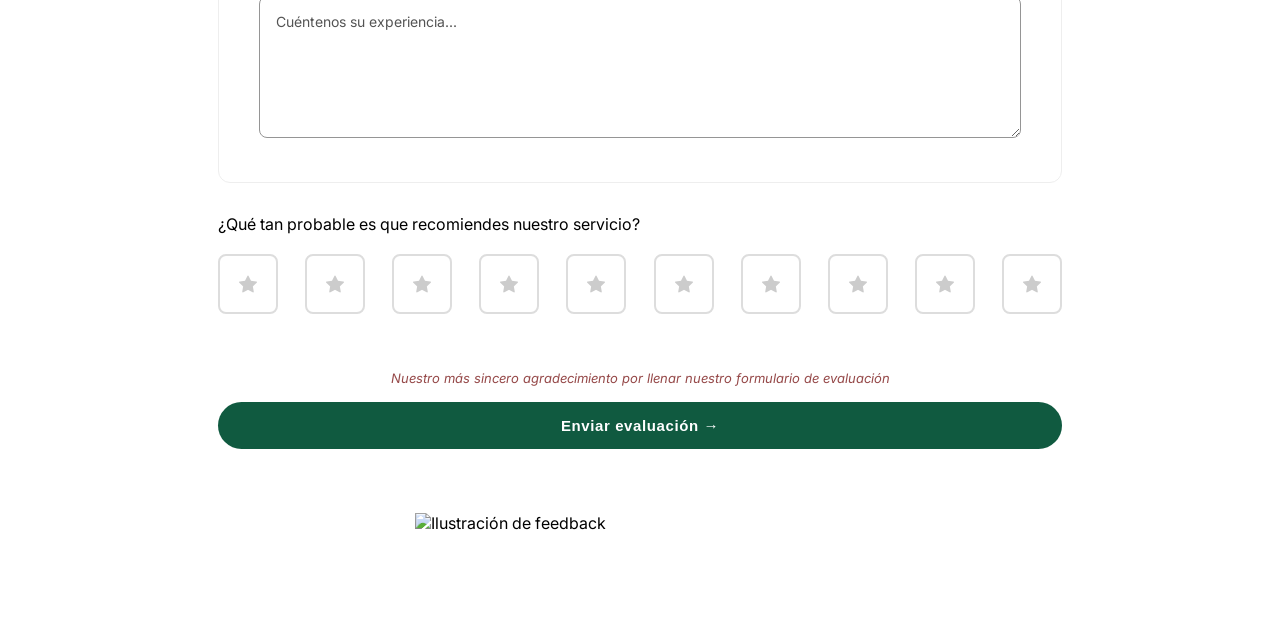
==== commit 5d26d952: "Add files via upload" ====
--- a/TE-PERU/en/index.html
+++ b/TE-PERU/en/index.html
@@ -1,4 +1,4 @@
-<!DOCTYPE html><html lang="en" data-astro-cid-glidbbnt> <head><meta charset="utf-8"><meta name="viewport" content="width=device-width"><meta name="generator" content="Astro v6.1.6"><link rel="icon" href="/favicon.ico"><link rel="preconnect" href="https://fonts.googleapis.com"><link rel="preconnect" href="https://fonts.gstatic.com" crossorigin><link href="https://fonts.googleapis.com/css2?family=Inter:ital,opsz,wght@0,14..32,100..900;1,14..32,100..900&display=swap" rel="stylesheet"><link rel="preconnect" href="https://fonts.gstatic.com" crossorigin><link href="https://fonts.googleapis.com/css2?family=Alex+Brush&display=swap" rel="stylesheet"><link rel="stylesheet" href="https://cdn.jsdelivr.net/npm/bootstrap-icons@1.13.1/font/bootstrap-icons.min.css"><link rel="stylesheet" href="/assets/languaje.DWebG3ff.css">
+<!DOCTYPE html><html lang="en" data-astro-cid-glidbbnt> <head><meta charset="utf-8"><meta name="viewport" content="width=device-width"><meta name="generator" content="Astro v6.1.6"><link rel="icon" href="/favicon.ico"><link rel="preconnect" href="https://fonts.googleapis.com"><link rel="preconnect" href="https://fonts.gstatic.com" crossorigin><link href="https://fonts.googleapis.com/css2?family=Inter:ital,opsz,wght@0,14..32,100..900;1,14..32,100..900&display=swap" rel="stylesheet"><link rel="preconnect" href="https://fonts.gstatic.com" crossorigin><link href="https://fonts.googleapis.com/css2?family=Alex+Brush&display=swap" rel="stylesheet"><link rel="stylesheet" href="https://cdn.jsdelivr.net/npm/bootstrap-icons@1.13.1/font/bootstrap-icons.min.css"><link rel="stylesheet" href="/TE-PERU/assets/languaje.DWebG3ff.css">
 <style>.input-hotel-transfer[data-astro-cid-dhfotatx]{width:100%;height:40px;padding:8px;border-radius:10px;outline:none;border:1px solid rgb(189,189,189)}.comentarioText[data-astro-cid-dhfotatx]{color:#595959;font-weight:700;margin-top:20px;margin-bottom:10px;font-size:17px}.seccion-comentarios[data-astro-cid-dhfotatx]{padding:20px}.container-logo[data-astro-cid-dhfotatx]{width:100%;display:flex;justify-content:center;align-items:center}.imagen_logofiesta[data-astro-cid-dhfotatx]{width:450px;height:50px}
 </style></head> <body data-astro-cid-glidbbnt>  <main data-astro-cid-dhfotatx> <div class="container-idiomas" data-astro-cid-yvy4d3r6> <div class="language-switcher" data-astro-cid-yvy4d3r6> <button id="btn-es" class="lang-btn boder-especial-left" data-astro-cid-yvy4d3r6> <img class="imagenSpanol" src="https://res.cloudinary.com/dlgeap8h0/image/upload/v1771217543/spanol_nisxya.png" alt="Español" data-astro-cid-yvy4d3r6>ES
 </button> <button id="btn-en" class="lang-btn boder-especial" data-astro-cid-yvy4d3r6> <img class="imagenSpanol" src="https://res.cloudinary.com/dlgeap8h0/image/upload/v1771217543/eeuu_zp1ijv.png" alt="English" data-astro-cid-yvy4d3r6> EN
--- a/TE-PERU/assets/languaje.DWebG3ff.css
+++ b/TE-PERU/assets/languaje.DWebG3ff.css
@@ -0,0 +1 @@
+@import"https://fonts.googleapis.com/css2?family=Alex+Brush&family=Poppins:ital,wght@0,100;0,200;0,300;0,400;0,500;0,600;0,700;0,800;0,900;1,100;1,200;1,300;1,400;1,500;1,600;1,700;1,800;1,900&family=Roboto:ital,wght@0,100..900;1,100..900&family=Vollkorn:ital,wght@0,400..900;1,400..900&display=swap";*,*:before,*:after{box-sizing:border-box;margin:0;width:100%;padding:0}.containerEvaluacionViaje{display:flex;flex-direction:column;align-items:center;width:100%;min-height:100vh;padding-top:40px;font-family:Inter,sans-serif;padding-bottom:4rem}.hero{text-align:center}.imagen-empresa{margin-top:-30px;margin-bottom:30px;display:flex;justify-content:center;align-items:center}.imagen-empresa img{width:600px}.hero-eyebrow{font-family:Arial Narrow,Arial,sans-serif;font-size:12px;letter-spacing:.2em;text-transform:uppercase;color:#8bb051;margin-bottom:.75rem}.hero h1{font-size:clamp(28px,5vw,44px);font-weight:400;color:#2c2416;letter-spacing:-.01em}.hero-line{width:180px;height:2px;background:#8bb051;margin:1rem auto 0}.intro-card{display:flex;gap:1.25rem;text-align:center;align-items:flex-start;background:#fff;border-radius:12px;padding:1.5rem 1.75rem;max-width:780px;width:calc(100% - 3rem);margin:0 1.5rem 2.5rem;font-size:14px;line-height:1.75;color:#3c3c3c}.intro-icon{font-size:22px;margin-top:2px;flex-shrink:0}.intro-card strong{color:#1a313c;font-weight:600}.intro-card em{color:#2f7108;font-style:italic}.containerForm{width:100%;max-width:900px;border-radius:12px;padding:1.5rem 1.75rem}form{width:100%;display:flex;flex-direction:column;gap:1rem}.seccion{background:#fff;border-radius:12px;overflow:hidden}.seccion-header{width:100%;display:flex;align-items:center;justify-content:space-between;padding:1rem 1.25rem;background:none;border:none;background-color:#f1f3f9;cursor:pointer;font-family:inherit;transition:background .15s}.seccion-header:hover{background:#f1f3f9}.seccion-titulo{display:flex;align-items:center;gap:10px;font-size:16px;text-align:start;font-weight:600;color:#2c2416}.seccion-icono{width:32px;height:32px;border-radius:8px;display:flex;align-items:center;justify-content:center;font-size:15px}.chevron{font-size:20px;color:#057c48;text-align:end;transition:transform .25s;line-height:1;max-width:max-content}.seccion-header[aria-expanded=true] .chevron{transform:rotate(180deg);max-width:max-content;text-align:start}.seccion-cuerpo{display:none}.seccion-cuerpo.abierto{display:block;animation:slideDown .22s ease}@keyframes slideDown{0%{opacity:0;transform:translateY(-8px)}to{opacity:1;transform:translateY(0)}}table{width:100%;border-collapse:collapse;font-size:10px}thead tr{background:#4c8e4b}thead th{padding:10px 12px;font-weight:700;text-transform:uppercase;color:#fff;text-align:center;font-family:Arial Narrow,Arial,sans-serif}thead th.col-label{text-align:left;font-size:14px}tbody tr:hover{background:#f4f4f4}tbody td{padding:10px 12px;text-align:center;color:#2c2416}td.fila-label{text-align:left;font-size:14px;color:#4a3f30}.badge{display:inline-block;font-size:11px;padding:3px 9px;border-radius:20px;font-weight:600;font-family:Arial Narrow,Arial,sans-serif;letter-spacing:.04em;text-transform:uppercase}.malo,.regular,.bueno,.excelente{color:#fff;font-size:15px;font-weight:600}input[type=radio]{width:13px;height:13px;accent-color:#0e9f18;cursor:pointer}.comentarios-wrap{padding:1.25rem}textarea{width:100%;border:1px solid #959595;border-radius:8px;padding:.875rem 1rem;font-family:inherit;font-size:14px;color:#292929;background:#fff;resize:vertical;line-height:1.6;transition:border-color .15s}textarea::placeholder{color:#545454}textarea:focus{outline:none;background:#fff}.form-footer{display:flex;align-items:center;justify-content:space-between;flex-wrap:wrap;gap:1rem;padding-top:.5rem}.footer-note{font-size:13px;color:#954848;font-style:italic}.btn-enviar{background:#0b6b43;color:#f7f5f0;border:none;border-radius:8px;padding:12px 28px;font-size:15px;font-family:Arial Narrow,Arial,sans-serif;letter-spacing:.04em;cursor:pointer;transition:background .15s,transform .1s}.btn-enviar:hover{background:#9a7c4f}.btn-enviar:active{transform:scale(.98)}.idiomaContainerFuncion{width:70%;height:25px;background-color:#77bf42;border-radius:0 0 20px 20px;display:flex;justify-content:center;align-items:center;font-size:14px;font-weight:600;color:#057c48}@media(width<48rem){.container-input_hotel{flex-direction:column;align-items:flex-start}.imagen-empresa img{width:400px}td.fila-label,thead th.col-label{font-size:10px}.idiomaContainerFuncion{width:100%}.malo,.regular,.bueno,.excelente{font-size:11px}.container-datos{flex-direction:column}input[type=radio]{width:10px;height:10px;cursor:pointer}}@media(max-width:560px){.intro-card{flex-direction:column;gap:.75rem}.form-footer{flex-direction:column;align-items:flex-start}.btn-enviar{width:100%;text-align:center}thead th{padding:12px 2px}tbody td,tbody td.fila-label{padding:8px 6px}}.containerEvaluacionViaje{margin:auto}.container-input_hotel{display:flex;gap:10px;color:#333;align-items:center}.hotel_input,.ubicacion-hotel{width:50%}.hero h1{font-size:2.5rem;color:#105a40;text-align:center;margin-bottom:10px}.hero-line{height:4px;width:120px;background:#d69406;margin:auto auto 30px}.intro-card{padding:20px;margin-bottom:40px;border-radius:8px}.container-datos{display:flex;gap:20px;margin-bottom:20px}.container-datosUnico{display:flex;align-items:center;gap:10px;flex:1;position:relative}.container-datosUnico i{background:#105a40;color:#fff;padding:10px;border-radius:50%;width:40px;height:40px;display:flex;align-items:center;justify-content:center}.datosForm-personal{width:100%;padding:12px;border:1px solid #ddd;border-radius:25px;outline:none;transition:.3s}.datosForm-personal:focus{border-color:#559b82;box-shadow:0 0 5px #105a4033}.seccion{margin-bottom:15px;border:1px solid #eee;border-radius:12px;overflow:hidden}.seccion-header{width:100%;display:flex;justify-content:space-between;align-items:center;padding:18px;background:#f1f3f9;cursor:pointer;border:none;font-weight:600;color:#333}.seccion-cuerpo{display:none;padding:0 20px 20px;background:#fff}.seccion-cuerpo.abierto{display:block}table{width:100%;border-collapse:collapse;margin-top:10px}td,th{padding:12px;border-bottom:1px solid #f0f0f0;text-align:center}.fila-label{text-align:left;font-weight:500;color:#555555ac}.input-restaurante{border:1px solid #eee;padding:8px;border-radius:6px;width:48%}.container-input_resturante{display:flex;gap:4%}.input-radioValoracion{display:flex;justify-content:space-between;gap:5px;margin-top:20px}.rating-input{text-align:center;appearance:none;width:60px;height:60px;border:2px solid #ddd;border-radius:8px;cursor:pointer;position:relative;transition:.3s}.rating-input:before{content:"";font-family:bootstrap-icons;position:absolute;top:50%;font-size:18px;left:50%;transform:translate(-50%,-50%);color:#ccc}.rating-input:checked{background:#105a40}.rating-input:checked:before{color:#fff}.form-footer{text-align:center;padding:40px 0}.btn-enviar{background:#105a40;color:#fff;padding:15px 40px;border-radius:30px;border:none;font-weight:700;cursor:pointer;transition:.3s}.btn-enviar:hover{background:#084c21;transform:translateY(-2px)}@media(max-width:768px){.container-datos{flex-direction:column}.input-restaurante{width:100%;margin-bottom:5px}.container-input_resturante{flex-direction:column}}body::-webkit-scrollbar{width:8px}body::-webkit-scrollbar-track{background:#f1f1f1}body::-webkit-scrollbar-thumb{background:#888;border-radius:4px}body::-webkit-scrollbar-thumb:hover{background:#555}.containerIdiomas{width:100%;display:flex;justify-content:center;height:50px}.container-idiomas[data-astro-cid-yvy4d3r6]{display:flex;margin-bottom:30px;justify-content:center;align-items:center}.lang-btn[data-astro-cid-yvy4d3r6]{display:flex;align-items:center;justify-content:center;gap:10px}.imagenSpanol[data-astro-cid-yvy4d3r6]{width:20px;height:14px;border-radius:3px}.boder-especial-left[data-astro-cid-yvy4d3r6]{border-radius:20px 0 0 20px!important}.boder-especial-right[data-astro-cid-yvy4d3r6]{border-radius:0 20px 20px 0!important}.boder-especial[data-astro-cid-yvy4d3r6]{border-radius:0!important}.language-switcher[data-astro-cid-yvy4d3r6]{display:flex;justify-content:center;align-items:center;width:22%;margin-bottom:20px}@media(width<48rem){.language-switcher[data-astro-cid-yvy4d3r6]{width:80%}}.lang-btn[data-astro-cid-yvy4d3r6]{border:none;padding:8px 14px;border-radius:20px;cursor:pointer;font-weight:700;background:#eee;transition:all .3s ease}.lang-btn[data-astro-cid-yvy4d3r6].active{background:#28652b;color:#fff}.lang-btn[data-astro-cid-yvy4d3r6]:hover{transform:scale(1.05)}
